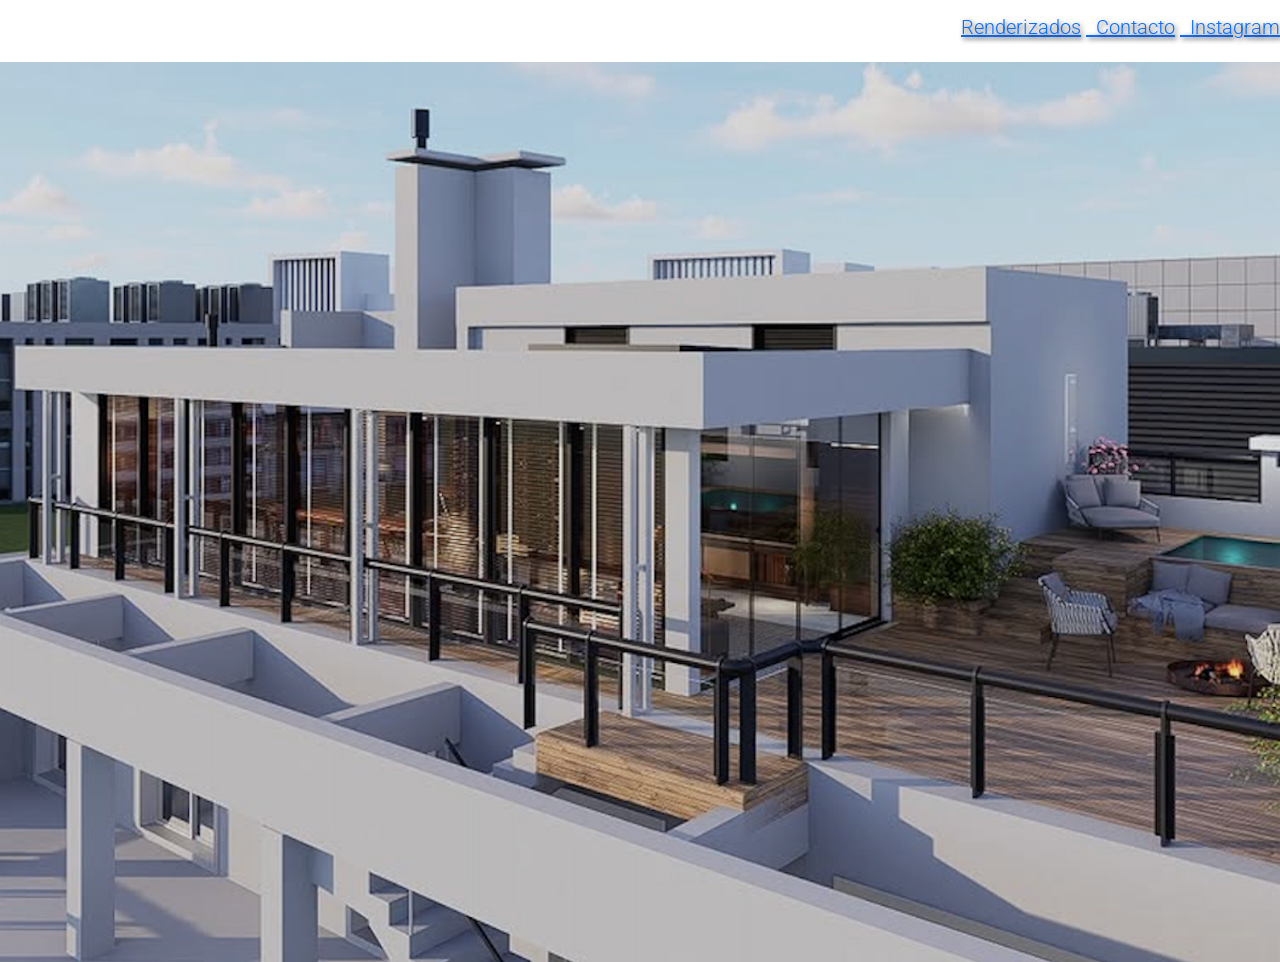
==== templates/arquitectura.html @ 2a53e87b "Corrección en eslogan renderizados y renombrado de Obras por Arquitectura" ====
<!DOCTYPE HTML>
<html lang="esp">

    <head>
    <meta charset="UTF-8">
    <title>Estudio Prack | Arquitectura</title>
    <meta name="description" content="Estudio Prack: arquitectura para empresas y oficinas, interiorismo y renderizados del arquitecto Jorge Prack. Contacto: +54 9 11 4063 9771. Instagram: @prackjorge">
    <meta name="keywords" content="Estudio Prack, Jorge Prack, arquitectura, interiorismo, renderizados, Buenos Aires, contacto,teléfono, email, Instagram">
    <meta name="author" content="Estudio Prack">

    <!-- Bootstrap CSS -->
    <link href="https://cdn.jsdelivr.net/npm/bootstrap@5.3.3/dist/css/bootstrap.min.css" rel="stylesheet">
    <link rel="stylesheet" href="../styles.css">
    </head>

    <body>
        <div class="navbar">
        <h2>EP | Arquitectura</h2>
            <h5>
                <a href="renderizados.html" class="custom-linkb">Renderizados</a>
                <a href="mailto:estudioprack@gmail.com" class="custom-linkb">&nbsp;&nbsp;Contacto</a>
                <a href="https://instagram.com/prackjorge" target="_blank" class="custom-linkb">&nbsp;&nbsp;Instagram</a>
            </h5>
        </div>
                <!-- Slides -->
        <div id="slides">
            <img src="../images/fondo1.png" class="slide visible" alt="Fondo 1">
            <img src="../images/fondo2.png" class="slide" alt="Fondo 2">
            <img src="../images/fondo3.png" class="slide" alt="Fondo 3">
            <img src="../images/fondo4.png" class="slide" alt="Fondo 4">
            <div class="carousel-overlay"></div>
        </div>

        <!-- Bootstrap JS -->
        <script src="https://cdn.jsdelivr.net/npm/bootstrap@5.3.3/dist/js/bootstrap.bundle.min.js"></script>

        <!-- Loop Fade JS -->
        <script>
            const slides = document.querySelectorAll('.slide');
            let current = 0;
            const fadeDuration = 4000;  // ms
            const displayDuration = 4000; // ms (tiempo que la foto está completamente visible)

            function showNextSlide() {
                const prev = slides[current];
                current = (current + 1) % slides.length;
                const next = slides[current];

                // Fade out previo
                prev.style.opacity = 0;

                // Fade in siguiente
                next.style.transition = `opacity ${fadeDuration/1000}s linear`;
                next.style.opacity = 1;
            }

            // Inicializa ciclo
            setInterval(showNextSlide, fadeDuration + displayDuration);
        </script>
    </body>
</html>
---- styles.css ----
/* styles.css */
@import url('https://fonts.googleapis.com/css2?family=Roboto:wght@300;500&display=swap');

:root {
    --white: #ffffff;
    --black: #000000;
    --black-rgb: 0,0,0;
    --red-rgb: 255,0,0;
}

body, html {
    height: 100%;
    margin: 0;
    text-align: center;
    font-family: 'Roboto', sans-serif;
}

/* Contenedor de slides */
#slides {
    position: relative;
    width: 100%;
    height: 100%;
    overflow: hidden; /* recorta abajo */
}

/* Slides individuales */
.slide {
    position: absolute;
    top: 0;
    left: 0;
    width: 100%;
    height: 100%;
    object-fit: cover;
    object-position: top; /* siempre mostrar borde superior */
    opacity: 0;
    transition: opacity 4s linear; /* fade-in / fade-out */
    transform: none; /* evita cualquier escala residual */
}

.slide.visible {
    opacity: 1;
}

/* Overlay */
.carousel-overlay {
    position: absolute;
    top: 0;
    left: 0;
    width: 100%;
    height: 100%;
    background: rgba(var(--black-rgb), 0.1);
    pointer-events: none;
}

/* Texto */
.carousel-caption {
    max-width: 100vw;
    white-space: nowrap;
    position: absolute;
    top: 55%;
    left: 50%;
    transform: translate(-50%, -50%);
}

.carousel-caption h2, h5 {
    color: var(--white);
    text-shadow: 2px 2px 5px rgba(var(--black-rgb), 0.7);
}

.lined {
    display: inline-block;
    border-top: 2px solid var(--white);
    border-bottom: 2px solid var(--white);
    padding: 4px 0;
    color: var(--white);
}

h2, h5 {
    color: var(--white);
    font-weight: 300;
}

a.custom-link {
    text-decoration: none;
    color: var(--white);
    font-weight: 300;
}

a.custom-link:hover {
    text-decoration: underline;
    text-decoration-style: dotted;
    text-underline-offset: 6px;
    text-decoration-color: var(--white);
}
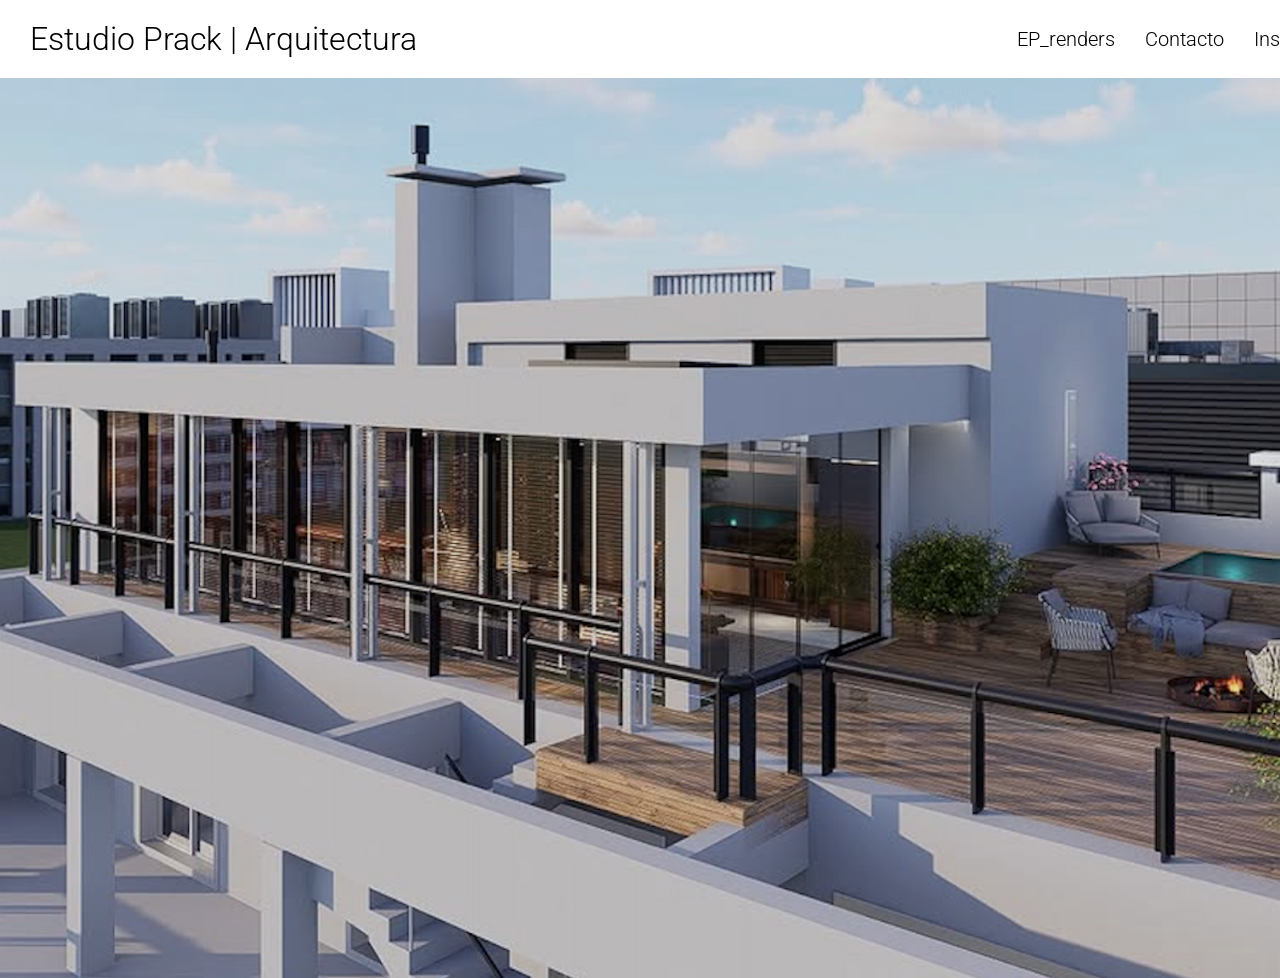
==== commit 77680d09: "Arreglo de espcaio entre elementos del navbar, y agregue el Target a EP_renders" ====
--- a/templates/arquitectura.html
+++ b/templates/arquitectura.html
@@ -15,9 +15,9 @@
 
     <body>
         <div class="navbar">
-        <h2>EP | Arquitectura</h2>
+            <h2>Estudio Prack | Arquitectura</h2>
             <h5>
-                <a href="renderizados.html" class="custom-linkb">Renderizados</a>
+                <a href="EP_renders.html" class="custom-linkb">EP_renders</a>
                 <a href="mailto:estudioprack@gmail.com" class="custom-linkb">&nbsp;&nbsp;Contacto</a>
                 <a href="https://instagram.com/prackjorge" target="_blank" class="custom-linkb">&nbsp;&nbsp;Instagram</a>
             </h5>
--- a/styles.css
+++ b/styles.css
@@ -1,94 +1,200 @@
-/* styles.css */
-@import url('https://fonts.googleapis.com/css2?family=Roboto:wght@300;500&display=swap');
-
-:root {
-    --white: #ffffff;
-    --black: #000000;
-    --black-rgb: 0,0,0;
-    --red-rgb: 255,0,0;
-}
-
-body, html {
-    height: 100%;
+/* styles.css */ 
+@import url('https://fonts.googleapis.com/css2?family=Roboto:wght@300;500&display=swap'); 
+
+:root { 
+    --white: #ffffff; 
+    --black: #000000; 
+    --black-rgb: 0,0,0; 
+} 
+
+body, html { 
+    height: 100%; 
+    margin: 0; 
+    text-align: center; 
+    font-family: 'Roboto', sans-serif; 
+} 
+
+/* INDEX */
+/* Contenedor de slides */ 
+#slides { position: relative; 
+    width: 100%; 
+    height: 100%; 
+    overflow: hidden; /* recorta abajo */ 
+} 
+
+/* Slides individuales */ 
+.slide { position: absolute; 
+    top: 0; left: 0; 
+    width: 100%; 
+    height: 100%; 
+    object-fit: cover; 
+    object-position: top; /* siempre mostrar borde superior */ 
+    opacity: 0; 
+    transition: opacity 4s linear; /* fade-in / fade-out */ 
+    transform: none; /* evita cualquier escala residual */ 
+} 
+
+.slide.visible { 
+    opacity: 1;
+} 
+
+/* Overlay */     
+.carousel-overlay { 
+    position: absolute; 
+    top: 0; left: 0; 
+    width: 100%; height: 100%; 
+    background: rgba(var(--black-rgb), 0.1); 
+    pointer-events: none; 
+} 
+
+/* Texto */ 
+.carousel-caption { 
+    max-width: 100vw; 
+    white-space: nowrap; 
+    position: absolute; 
+    top: 55%; 
+    left: 50%; 
+    transform: translate(-50%, -50%); 
+    color: var(--white); 
+    text-shadow: 2px 2px 5px rgba(var(--black-rgb), 0.7); 
+} 
+
+.lined { 
+    display: inline-block; 
+    border-top: 2px solid var(--white); 
+    border-bottom: 2px solid var(--white); 
+    padding: 4px 0; color: var(--white); 
+} 
+
+h2, h5 { 
+    color: var(--white); 
+    font-weight: 300; 
+} 
+
+
+/* Aplica directamente al <a> con clase custom-link */
+a.custom-link {
+    text-decoration: none;
+    color: var(--white);
+    font-weight: 300;
+}
+
+/* Hover sobre el enlace */
+a.custom-link:hover {
+    text-decoration: underline;
+    text-decoration-style: dotted;
+    text-underline-offset: 6px;
+    text-decoration-color: var(--white);
+}
+
+/* RENDERIZADOS */
+.navbar {
+    display: flex;
+    justify-content: space-between; /* pone espacio entre h2 y h5 */
+    align-items: center;
+    padding: 20px 30px;
+    width: 100%;
+    box-sizing: border-box;
+    flex-wrap: nowrap;
+}
+
+.navbar h2, .navbar h5 {
     margin: 0;
-    text-align: center;
-    font-family: 'Roboto', sans-serif;
-}
-
-/* Contenedor de slides */
-#slides {
+    padding: 0;
+    white-space: nowrap; /* una sola línea */
+    color: var(--black) !important;
+}
+
+.navbar h5 {
+    margin-left: 600px; /* espacio entre h2 y h5 */
+    padding: 0;
+    display: flex;       /* los enlaces en fila */
+    gap: 20px;           /* espacio entre enlaces */
+}
+
+.navbar h5, a {
+    text-decoration: none;
+    color: var(--black);
+    font-weight: 300;
+}
+
+
+.subtitle h2 { 
+    text-align: center; 
+    padding: 75px 0; 
+    color: var(--black) !important; 
+}
+
+.links-renderizados h2, h5 {
+    display: flex;
+    justify-content: space-between;
+    align-items: center;
+    padding: 0 40px;
+    color: var(--black) !important;
+    white-space: nowrap;
+    width: 100%;
+}
+
+
+.col-md-6 {
     position: relative;
-    width: 100%;
-    height: 100%;
-    overflow: hidden; /* recorta abajo */
-}
-
-/* Slides individuales */
-.slide {
+    height: 400px; /* ejemplo de altura */
+}
+
+.slide2 {
     position: absolute;
     top: 0;
     left: 0;
     width: 100%;
     height: 100%;
     object-fit: cover;
-    object-position: top; /* siempre mostrar borde superior */
+    object-position: top;
     opacity: 0;
-    transition: opacity 4s linear; /* fade-in / fade-out */
-    transform: none; /* evita cualquier escala residual */
-}
-
-.slide.visible {
+    transition: opacity 1s linear;
+}
+
+.slide2.visible {
     opacity: 1;
 }
 
-/* Overlay */
-.carousel-overlay {
-    position: absolute;
+
+
+a.custom-linkb { 
+    text-decoration: none; 
+    color: var(--black); 
+    font-weight: 300; 
+} 
+
+a.custom-linkb:hover { 
+    text-decoration: underline; 
+    text-decoration-style: dotted; 
+    text-underline-offset: 6px; 
+    text-decoration-color: var(--black); 
+} 
+
+/* Mantener dos columnas con calle interna de 5px */
+.row.slider-row {
+    margin-left: -2.5px;
+    margin-right: -2.5px;
+
+}
+
+.row.slider-row .col-md-6 {
+    padding-left: 2.5px;
+    padding-right: 2.5px;
+    box-sizing: border-box;
+}
+
+/* Separación interna entre slides dentro de cada columna */
+.slider-column .slide2 {
     top: 0;
     left: 0;
-    width: 100%;
+    width: auto;
     height: 100%;
-    background: rgba(var(--black-rgb), 0.1);
-    pointer-events: none;
-}
-
-/* Texto */
-.carousel-caption {
-    max-width: 100vw;
-    white-space: nowrap;
-    position: absolute;
-    top: 55%;
-    left: 50%;
-    transform: translate(-50%, -50%);
-}
-
-.carousel-caption h2, h5 {
-    color: var(--white);
-    text-shadow: 2px 2px 5px rgba(var(--black-rgb), 0.7);
-}
-
-.lined {
-    display: inline-block;
-    border-top: 2px solid var(--white);
-    border-bottom: 2px solid var(--white);
-    padding: 4px 0;
-    color: var(--white);
-}
-
-h2, h5 {
-    color: var(--white);
-    font-weight: 300;
-}
-
-a.custom-link {
-    text-decoration: none;
-    color: var(--white);
-    font-weight: 300;
-}
-
-a.custom-link:hover {
-    text-decoration: underline;
-    text-decoration-style: dotted;
-    text-underline-offset: 6px;
-    text-decoration-color: var(--white);
-}
+    margin: 15px; /* separación vertical entre slides */
+    object-fit: cover;
+    object-position: top;
+    opacity: 0;
+    transition: opacity 1s linear;
+    border: 5px solid var(--white); /* Borde para simular el padding interno */
+}
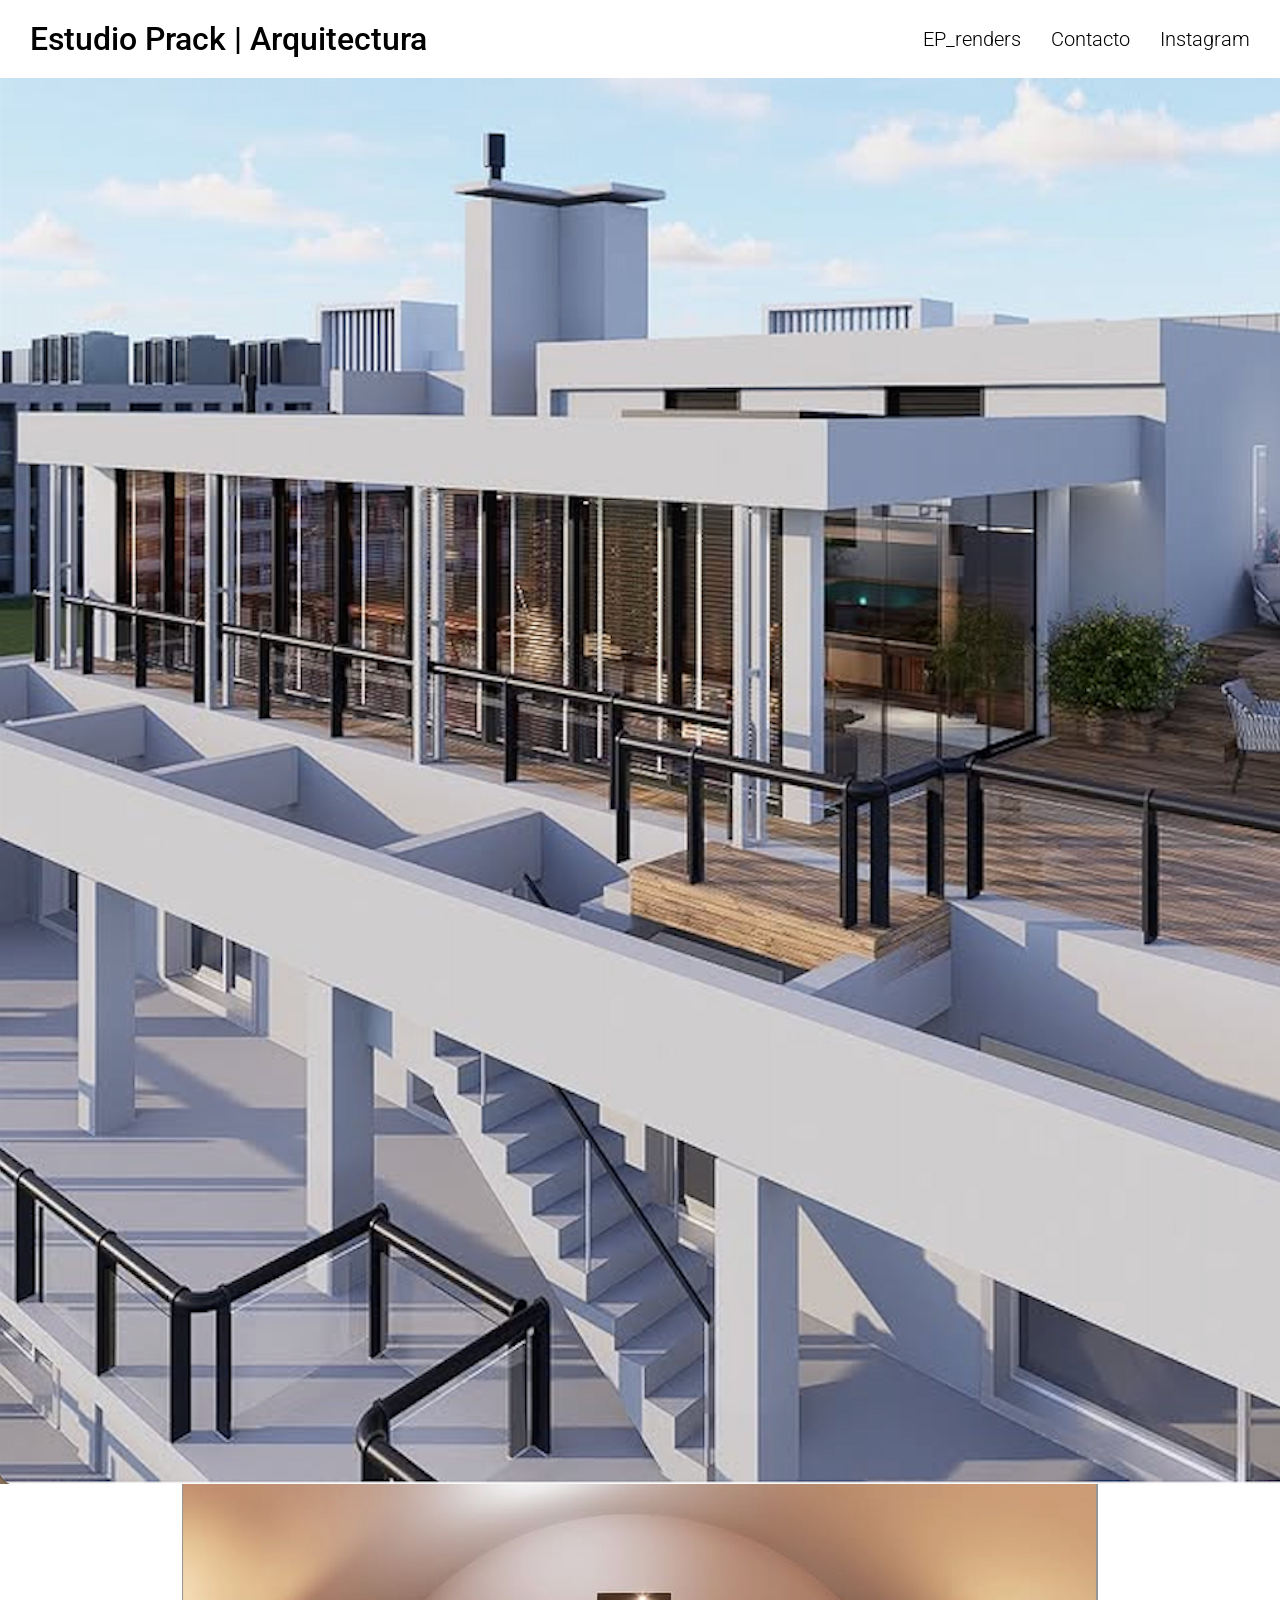
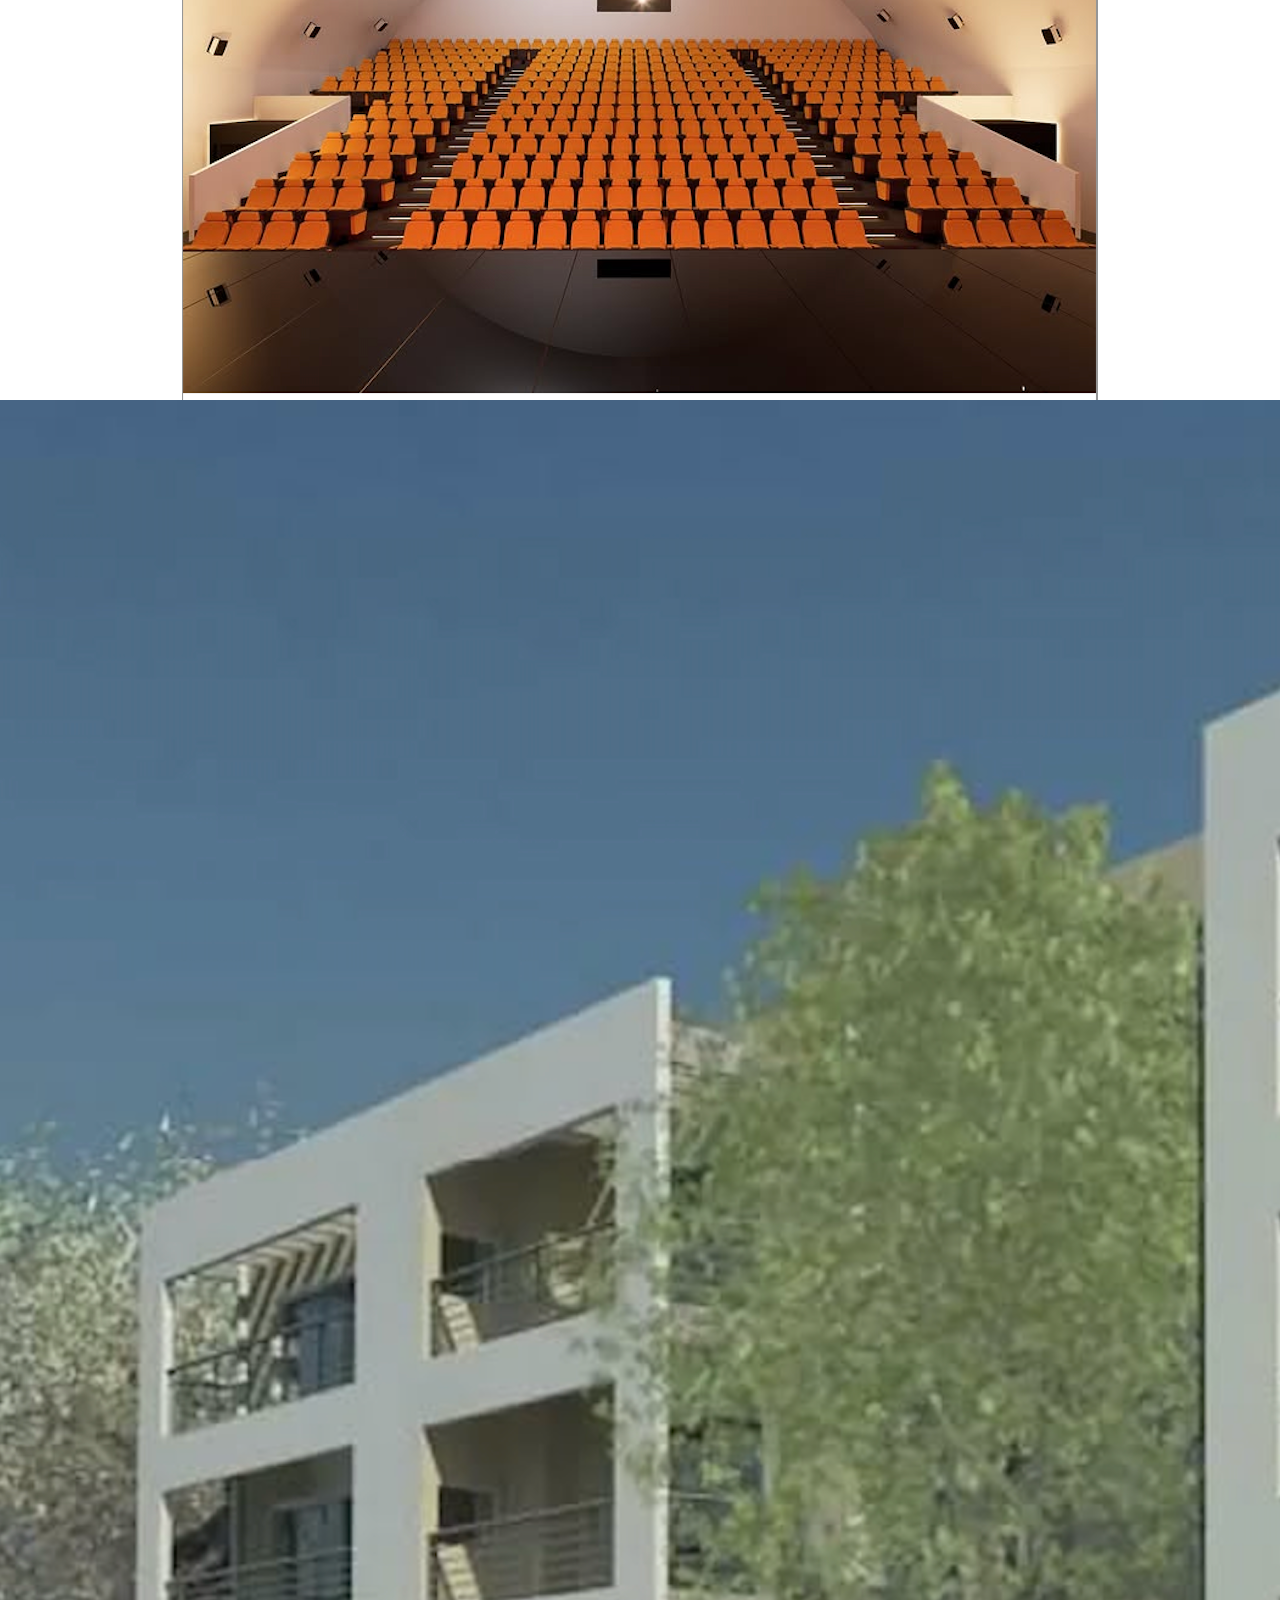
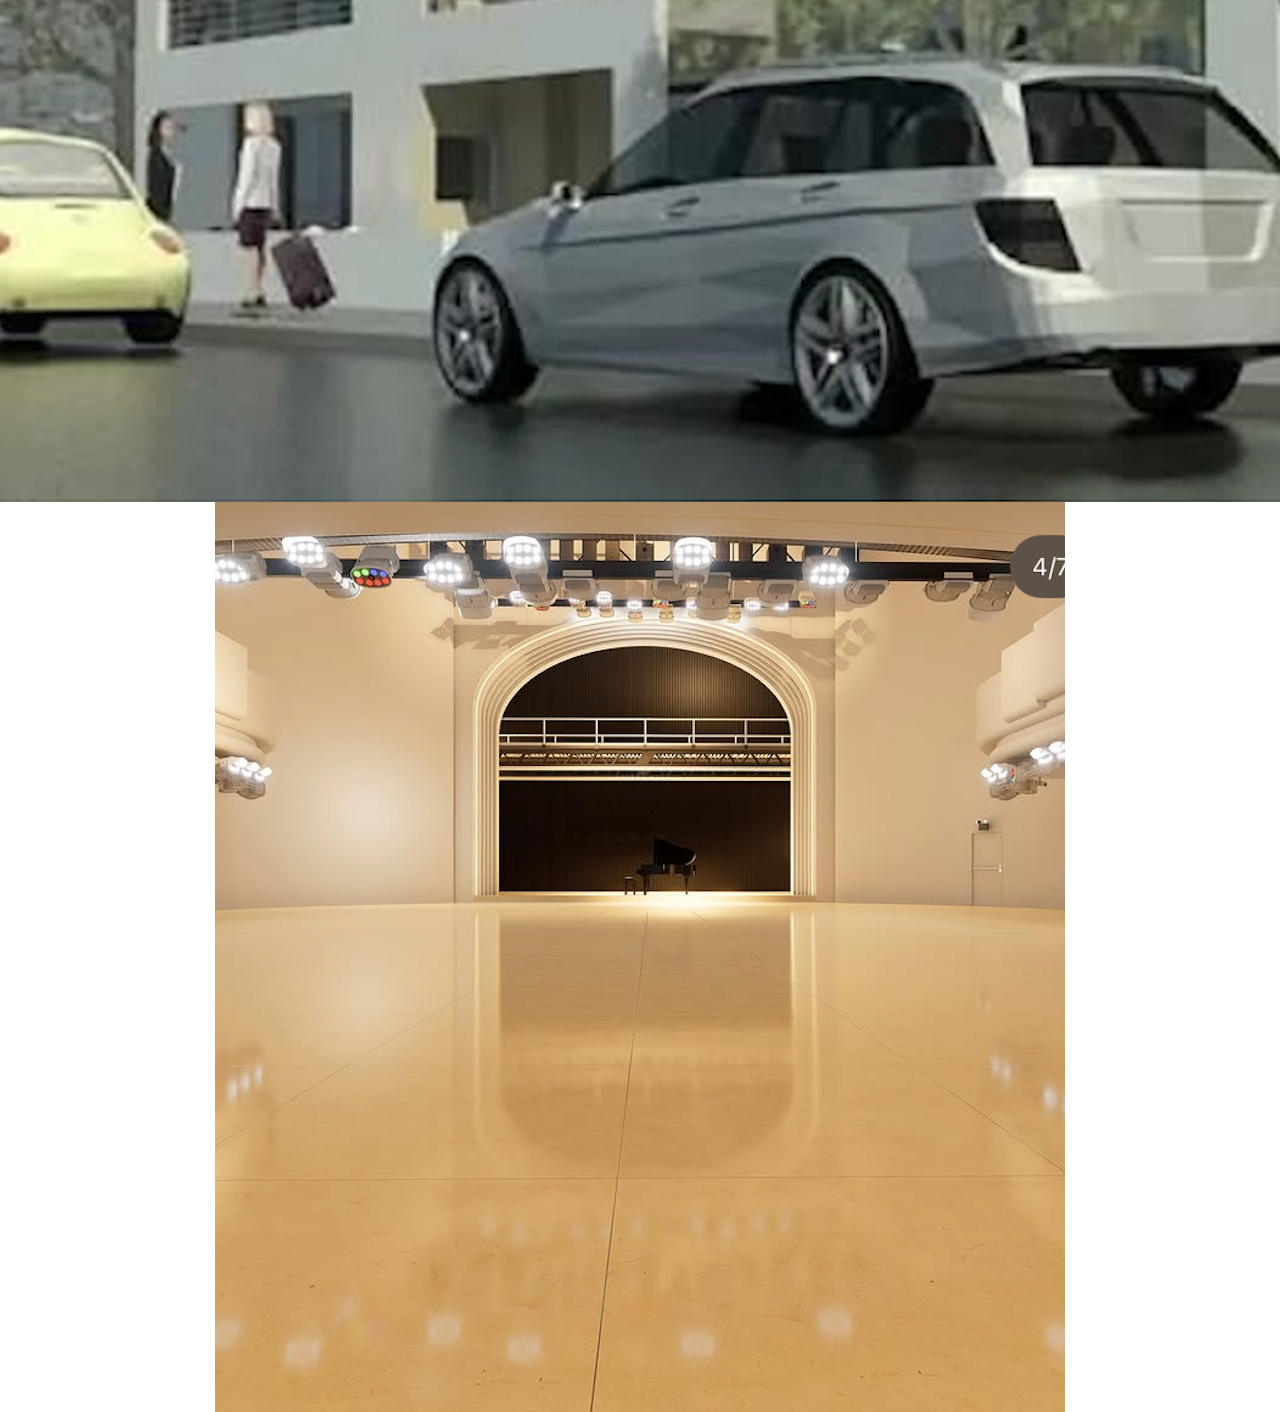
==== commit bb828e87: "Estilización del Target" ====
--- a/templates/arquitectura.html
+++ b/templates/arquitectura.html
@@ -3,7 +3,7 @@
 
     <head>
     <meta charset="UTF-8">
-    <title>Estudio Prack | Arquitectura</title>
+    <title class="lined">Estudio Prack | Arquitectura</title>
     <meta name="description" content="Estudio Prack: arquitectura para empresas y oficinas, interiorismo y renderizados del arquitecto Jorge Prack. Contacto: +54 9 11 4063 9771. Instagram: @prackjorge">
     <meta name="keywords" content="Estudio Prack, Jorge Prack, arquitectura, interiorismo, renderizados, Buenos Aires, contacto,teléfono, email, Instagram">
     <meta name="author" content="Estudio Prack">
--- a/styles.css
+++ b/styles.css
@@ -1,7 +1,7 @@
-/* styles.css */ 
 @import url('https://fonts.googleapis.com/css2?family=Roboto:wght@300;500&display=swap'); 
 
-:root { 
+:root {
+    --white-rgb: 255,255,255;
     --white: #ffffff; 
     --black: #000000; 
     --black-rgb: 0,0,0; 
@@ -10,154 +10,31 @@
 body, html { 
     height: 100%; 
     margin: 0; 
+    font-family: 'Roboto', sans-serif; 
     text-align: center; 
-    font-family: 'Roboto', sans-serif; 
 } 
 
-/* INDEX */
-/* Contenedor de slides */ 
-#slides { position: relative; 
-    width: 100%; 
-    height: 100%; 
-    overflow: hidden; /* recorta abajo */ 
-} 
-
-/* Slides individuales */ 
-.slide { position: absolute; 
-    top: 0; left: 0; 
-    width: 100%; 
-    height: 100%; 
-    object-fit: cover; 
-    object-position: top; /* siempre mostrar borde superior */ 
-    opacity: 0; 
-    transition: opacity 4s linear; /* fade-in / fade-out */ 
-    transform: none; /* evita cualquier escala residual */ 
-} 
-
-.slide.visible { 
-    opacity: 1;
-} 
-
-/* Overlay */     
-.carousel-overlay { 
-    position: absolute; 
-    top: 0; left: 0; 
-    width: 100%; height: 100%; 
-    background: rgba(var(--black-rgb), 0.1); 
-    pointer-events: none; 
-} 
-
-/* Texto */ 
-.carousel-caption { 
-    max-width: 100vw; 
-    white-space: nowrap; 
-    position: absolute; 
-    top: 55%; 
-    left: 50%; 
-    transform: translate(-50%, -50%); 
-    color: var(--white); 
-    text-shadow: 2px 2px 5px rgba(var(--black-rgb), 0.7); 
-} 
-
-.lined { 
-    display: inline-block; 
-    border-top: 2px solid var(--white); 
-    border-bottom: 2px solid var(--white); 
-    padding: 4px 0; color: var(--white); 
-} 
-
-h2, h5 { 
-    color: var(--white); 
-    font-weight: 300; 
-} 
-
-
-/* Aplica directamente al <a> con clase custom-link */
-a.custom-link {
-    text-decoration: none;
-    color: var(--white);
-    font-weight: 300;
-}
-
-/* Hover sobre el enlace */
-a.custom-link:hover {
-    text-decoration: underline;
-    text-decoration-style: dotted;
-    text-underline-offset: 6px;
-    text-decoration-color: var(--white);
-}
-
-/* RENDERIZADOS */
+/* Navbar */
 .navbar {
     display: flex;
-    justify-content: space-between; /* pone espacio entre h2 y h5 */
+    justify-content: space-between;
     align-items: center;
     padding: 20px 30px;
     width: 100%;
     box-sizing: border-box;
-    flex-wrap: nowrap;
 }
 
 .navbar h2, .navbar h5 {
     margin: 0;
     padding: 0;
-    white-space: nowrap; /* una sola línea */
-    color: var(--black) !important;
+    white-space: nowrap;
+    color: var(--black);
 }
 
 .navbar h5 {
-    margin-left: 600px; /* espacio entre h2 y h5 */
-    padding: 0;
-    display: flex;       /* los enlaces en fila */
-    gap: 20px;           /* espacio entre enlaces */
+    display: flex;
+    gap: 20px;
 }
-
-.navbar h5, a {
-    text-decoration: none;
-    color: var(--black);
-    font-weight: 300;
-}
-
-
-.subtitle h2 { 
-    text-align: center; 
-    padding: 75px 0; 
-    color: var(--black) !important; 
-}
-
-.links-renderizados h2, h5 {
-    display: flex;
-    justify-content: space-between;
-    align-items: center;
-    padding: 0 40px;
-    color: var(--black) !important;
-    white-space: nowrap;
-    width: 100%;
-}
-
-
-.col-md-6 {
-    position: relative;
-    height: 400px; /* ejemplo de altura */
-}
-
-.slide2 {
-    position: absolute;
-    top: 0;
-    left: 0;
-    width: 100%;
-    height: 100%;
-    object-fit: cover;
-    object-position: top;
-    opacity: 0;
-    transition: opacity 1s linear;
-}
-
-.slide2.visible {
-    opacity: 1;
-}
-
-
 
 a.custom-linkb { 
     text-decoration: none; 
@@ -172,29 +49,98 @@
     text-decoration-color: var(--black); 
 } 
 
-/* Mantener dos columnas con calle interna de 5px */
-.row.slider-row {
-    margin-left: -2.5px;
-    margin-right: -2.5px;
-
+/* Subtitle */
+.subtitle h2 { 
+    text-align: center; 
+    padding: 75px 0; 
+    color: var(--black); 
 }
 
-.row.slider-row .col-md-6 {
-    padding-left: 2.5px;
-    padding-right: 2.5px;
-    box-sizing: border-box;
+/* Slides */
+.col-md-6 {
+    position: relative;
+    height: 400px;
 }
 
-/* Separación interna entre slides dentro de cada columna */
-.slider-column .slide2 {
+.slide2 {
+    position: absolute;
     top: 0;
     left: 0;
     width: auto;
     height: 100%;
-    margin: 15px; /* separación vertical entre slides */
+    margin: 15px;
     object-fit: cover;
     object-position: top;
     opacity: 0;
     transition: opacity 1s linear;
-    border: 5px solid var(--white); /* Borde para simular el padding interno */
+    border: 5px solid var(--white);
 }
+
+/* Target */
+.subheading {
+    margin: 150px 15px 0px 15px;
+}
+.subheading h2 {
+    text-align: left;
+
+}
+.subheading h2.prueba{
+    margin: 30px 0;
+    padding: 0;
+}
+.links-renderizados {
+    display: flex;
+    flex-direction: row;
+    align-items: flex-start;
+    justify-content: flex-start;
+    gap: 20px;
+    padding: 60px 15px;
+}
+
+.target-column {
+    display: flex;
+    flex-direction: column;
+    align-items: flex-start; /* fuerza alineación a la izquierda */
+    gap: 20px;
+}
+
+.hover-column {
+    position: relative;
+    width: 250px;
+}
+
+.hover-box {
+    position: absolute;
+    top: 0;
+    left: 100px;
+    width: 500px;
+    height: 300px; 
+    padding: 0 0 0 30px;
+    font-family: 'Roboto';
+    font-weight: 300;
+    font-size: 1.2rem; /* mismo tamaño que h5/hover-link */
+    line-height: 1.4;
+    text-align: left;
+    background-color: var--(white-rgb);
+    color: var(--black);
+    border-radius: 5px;
+    display: none;
+    z-index: 10;
+    overflow-y: auto;
+}
+
+/* hover-link como h5 */
+.hover-link {
+    color: black;
+    text-decoration: none;
+    cursor: pointer;
+    font-weight: 300;
+    margin: 0;
+    padding: 0;
+}
+
+/* asegura que SOLO ese h2 con clase .prueba dentro de .subheading reciba el estilo */
+.subheading > h2.prueba {
+    margin: 30px 0;
+    padding: 0;
+}
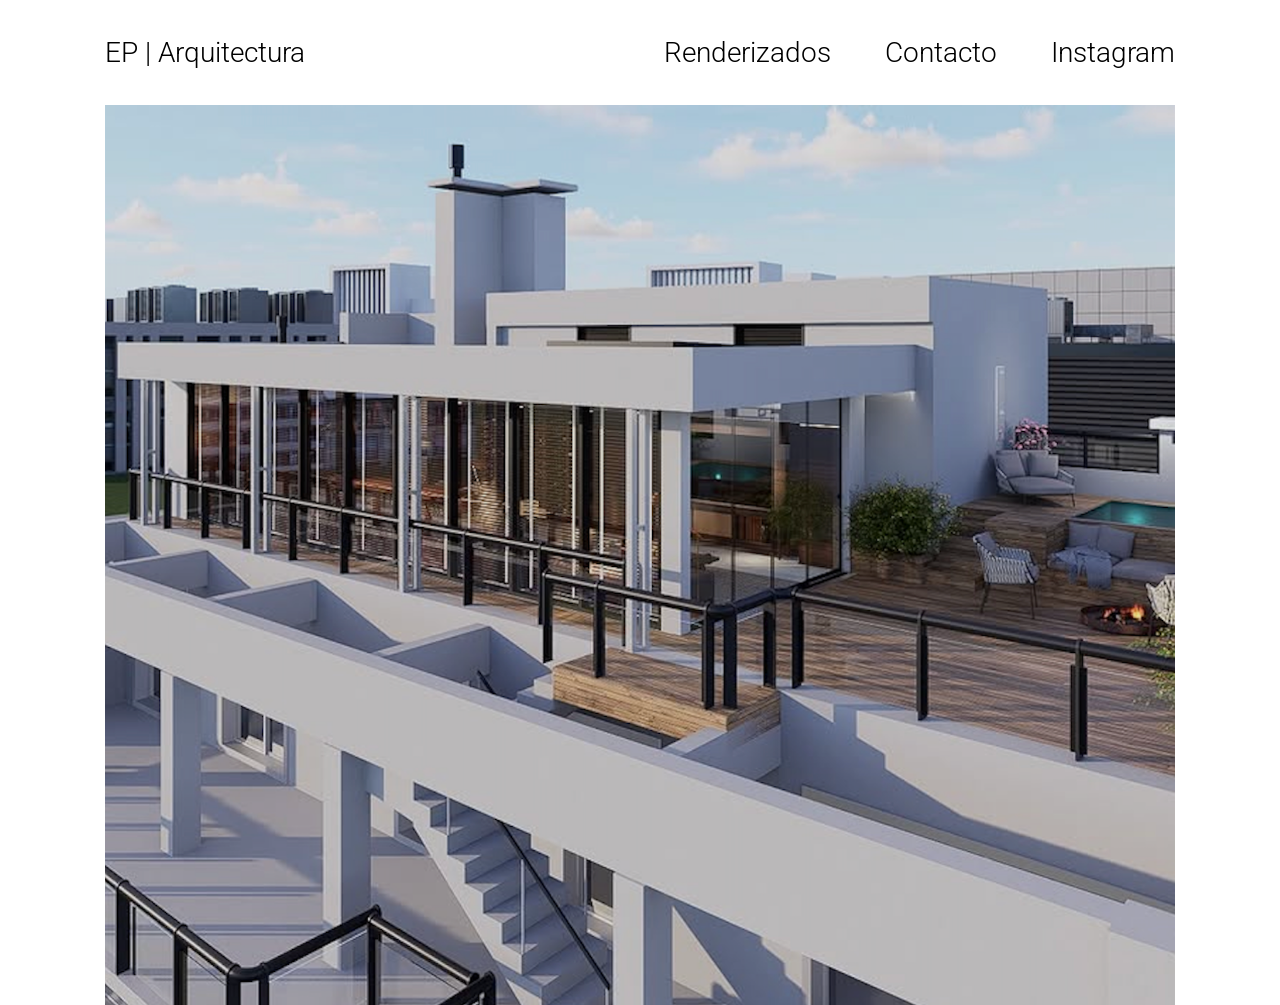
==== commit e9a6c536: "Actualicé estructura y estilos CSS, y renombré la página a Renderizados" ====
--- a/templates/arquitectura.html
+++ b/templates/arquitectura.html
@@ -14,13 +14,14 @@
     </head>
 
     <body>
+        <div class="container-fluid">
         <div class="navbar">
-            <h2>Estudio Prack | Arquitectura</h2>
-            <h5>
-                <a href="EP_renders.html" class="custom-linkb">EP_renders</a>
-                <a href="mailto:estudioprack@gmail.com" class="custom-linkb">&nbsp;&nbsp;Contacto</a>
-                <a href="https://instagram.com/prackjorge" target="_blank" class="custom-linkb">&nbsp;&nbsp;Instagram</a>
-            </h5>
+            <h3 class="text-black">EP | Arquitectura</h3>
+            <h3>
+                <a href="EP_renders.html" class="custom-link-bck">Renderizados</a>&nbsp;&nbsp;
+                <a href="mailto:estudioprack@gmail.com" class="custom-link-bck">Contacto</a>&nbsp;&nbsp;
+                <a href="https://instagram.com/prackjorge" target="_blank" class="custom-link-bck">Instagram</a>
+            </h3>
         </div>
                 <!-- Slides -->
         <div id="slides">
@@ -57,5 +58,6 @@
             // Inicializa ciclo
             setInterval(showNextSlide, fadeDuration + displayDuration);
         </script>
+        </div>
     </body>
 </html>
--- a/styles.css
+++ b/styles.css
@@ -1,146 +1,429 @@
-@import url('https://fonts.googleapis.com/css2?family=Roboto:wght@300;500&display=swap'); 
+@import url('https://fonts.googleapis.com/css2?family=Roboto:wght@300;500&display=swap');
+
+/* Global reset */
+* {
+  margin: 0;
+  padding: 0;
+  box-sizing: border-box; /* Ensures consistency in dimensions */
+}
 
 :root {
-    --white-rgb: 255,255,255;
-    --white: #ffffff; 
-    --black: #000000; 
-    --black-rgb: 0,0,0; 
-} 
-
-body, html { 
-    height: 100%; 
-    margin: 0; 
-    font-family: 'Roboto', sans-serif; 
-    text-align: center; 
-} 
+  --white-rgb: 255,255,255;
+  --white: #ffffff;
+  --medium-gray: #888888;
+  --black: #000000;
+  --black-rgb: 0,0,0;
+}
+
+body, html {
+  height: 100%;
+  padding: 0;
+  margin: 0;
+  text-align: center;
+}
+
+body, html, h1, h2, h3, h5 {
+  font-family: 'Roboto', sans-serif;
+  font-weight: 300;
+}
+
+h1 {
+  font-weight: 500;
+}
+/* INDEX */
+/* Contenedor de slides */
+#slides {
+  position: relative;
+  width: 100%;
+  height: 100vh; /* Usar viewport height real */
+  overflow: hidden; /* recorta abajo */
+  /*border: 0px solid purple;*/
+}
+
+/* Slides individuales */
+.slide {
+  position: absolute;
+  top: 0;
+  left: 0;
+  width: 100%;
+  height: 100%;
+  object-fit: cover;
+  object-position: top; /* siempre mostrar borde superior */
+  opacity: 0;
+  transition: opacity 4s linear; /* fade-in / fade-out */
+  transform: none; /* evita cualquier escala residual */
+}
+
+.slide.visible {
+  opacity: 1;
+}
+
+/* Overlay */
+.carousel-overlay {
+  position: absolute;
+  top: 0;
+  left: 0;
+  width: 100%;
+  height: 100%;
+  background: rgba(var(--black-rgb), 0.1);
+  pointer-events: none;
+  /*border: 0px solid purple;*/
+}
+
+.text-white {
+  color: var(--white);
+  font-weight: 300;
+  /*border: 0px solid purple;*/
+}
+
+.carousel-caption {
+  position: absolute;
+  top: 62%;
+  left: 50%;
+  transform: translate(-50%, -50%);
+  width: 768px;
+  min-height: 200px;
+  display: flex;
+  flex-direction: column;
+  justify-content: center;   /* centra vertical */
+  align-items: center;       /* centra horizontal */
+  text-align: center;
+  gap: 12px;                 /* espacio entre h1, h2 y links */
+  text-shadow: 2px 2px 5px rgba(var(--black-rgb), 0.7);
+  /*border: 0px solid white;*/
+}
+
+/* quitar márgenes por defecto y usar gap para separación */
+.carousel-caption h1,
+.carousel-caption h2 {
+  gap: 12px;
+  /*border: 0px solid white;*/
+}
+
+.carousel-caption h2 {
+  margin: 120px 0 0 0;
+  /*border: 0px solid white;*/
+}
+
+.lined {
+  display: inline-block;
+  border-top: 2px solid var(--white);
+  border-bottom: 2px solid var(--white);
+  padding: 4px 0;
+}
+
+.subtitulo {
+  display: block;
+  text-align: center;
+  font-size: 1.6rem;
+  padding: 0 0 0 0;
+  /*border: 0px solid purple;*/
+}
+
+/* Aplica directamente al <a> con clase custom-link */
+a.custom-link {
+  text-decoration: none;
+  /*border: 0px solid purple;*/
+}
+
+/* Hover sobre el enlace */
+a.custom-link:hover {
+  text-decoration: underline;
+  text-decoration-style: dotted;
+  text-underline-offset: 9px;
+  text-decoration-color: var(--white);
+}
+
+
+
+
+
+/* ARQUITECTURA / RENDERIZADOS */
+.container-fluid {
+padding: 0 105px 0 105px;
+
+/*border:  1px solid purple;*/
+}
+
+.text-black {
+  color: var(--black);
+  font-weight: 300;
+  height: auto;
+  /*border: 1px solid green;*/
+}
 
 /* Navbar */
+.navbar,
+.navbar h3, 
+.subtitle {
+  display: flex;
+  align-items: center;
+}
+
 .navbar {
-    display: flex;
-    justify-content: space-between;
-    align-items: center;
-    padding: 20px 30px;
-    width: 100%;
-    box-sizing: border-box;
-}
-
-.navbar h2, .navbar h5 {
+  justify-content: space-between;
+  width: 100%;
+  height: 105px;
+
+  /*border: 1px solid blue;*/
+}
+.navbar h3 {
+  gap: 20px;
+  margin: 0;
+  padding: 0;
+  white-space: nowrap;
+  color: var(--black);
+}
+.linedb {
+  display: inline-block;
+  border-top: 2px solid var(--black);
+  border-bottom: 2px solid var(--black);
+  padding: 4px 0;
+}
+a.custom-link-bck {
+  text-decoration: none;
+  color: var(--black);
+  font-weight: 300;
+
+  /*border: 1px solid green;*/
+}
+a.custom-link-bck:hover {
+  text-decoration: underline;
+  text-decoration-style: dotted;
+  text-underline-offset: 12px;
+  text-decoration-color: var(--black);
+}
+
+.subtitle {
+  display: flex;               /* usamos flex para centrar vertical */
+  flex-direction: column;      /* apilar h1 uno debajo del otro */
+  justify-content: center;     /* centra verticalmente */
+  align-items: center;         /* centra horizontalmente */
+  height: 500px;               /* altura fija */
+  padding: 0;
+}
+
+.subtitle h1 {
+  margin: 0;
+  line-height: 1.2;            /* separación normal entre líneas */
+  text-align: center;
+}
+
+/* Slides */
+.col-md-6 {
+  position: relative;
+  /*height: 400px;*/
+}
+
+.slider-row {
+  display: flex;
+  gap: 0px; /* espacio entre fotos */
+  margin-bottom: 20px; /* espacio entre hileras */
+}
+
+.slide2 {
+  width: 375px;
+  height: 375px;
+  object-fit: cover;
+}
+
+.slide3 {
+  flex: 1;        /* ocupa todo el espacio restante */
+  height: 375px;
+  object-fit: cover;
+}
+
+/* Target */
+.target-background {
+    padding: 100px 100px; /* top 30px, right 15px, bottom 0, left 15px */
+    background-image: url("images/fondo5.png");
+    background-size: cover;
+    background-position: center;
+    background-repeat: no-repeat;
+    position: relative;
+    height: 840px;
+}
+.target-background::before {
+  content: "";
+  position: absolute;
+  top: 0; left: 0; right: 0; bottom: 0;
+  background-color: rgba(255,255,255,0.8);
+  z-index: 1;
+}
+.target-background > * {
+  position: relative;
+  z-index: 2;
+}
+
+/* Subheading */
+.subheading {
+  margin: 0;
+  position: relative; /* asegura que z-index funcione */
+  z-index: 2;
+}
+
+.subheading h1 {
+  font-family: 'Roboto', sans-serif;
+  font-weight: 500;
+  color: var(--medium-gray);
+}
+
+.subheading h1,
+.subheading h3 {
+  text-align: left;
+  margin: 0 15px;  /* controla márgenes innecesarios */
+  position: relative;
+  z-index: 2;
+}
+
+.subheading h3.prueba {
+  margin: 30px 0;
+  padding: 0;
+}
+
+/* Links renderizados */
+.links-renderizados {
+  display: flex;
+  flex-direction: row;
+  align-items: flex-start;
+  justify-content: flex-start;
+  gap: 20px;
+  padding: 60px 15px;
+}
+
+/* Columns */
+.target-column {
+  display: flex;
+  flex-direction: column;
+  align-items: flex-start; /* fuerza alineación a la izquierda */
+  gap: 20px;
+}
+
+.hover-column {
+  position: relative;
+  width: 250px;
+}
+
+.hover-box {
+  position: absolute;
+  top: 0;
+  left: 100px;
+  width: 500px;
+  height: auto;
+  padding: 0 0 0 30px;
+  font-family: 'Roboto';
+  font-weight: 300;
+  font-size: 1.2rem; /* mismo tamaño que h5/hover-link */
+  line-height: 1.7;
+  text-align: left;
+  background-color: none;
+  color: var(--black);
+  border-radius: 5px;
+  display: none;
+  z-index: 10;
+  overflow-y: auto;
+}
+
+/* hover-link como h5 */
+.hover-link {
+  color: var(--medium-gray);
+  text-decoration: none;
+  cursor: pointer;
+  font-weight: 300;
+  margin: 0;
+  padding: 0;
+}
+.hover-link:hover {
+  color: var(--black);
+}
+
+/* asegura que SOLO ese h2 con clase .prueba dentro de .subheading reciba el estilo */
+.subheading > h3.prueba {
+  margin: 0;
+  padding: 0;
+}
+
+/* Bajada */
+.bajada {
+  display: flex;
+  flex-direction: row;
+  max-width: 760px;
+  padding: 0 15px;
+  /*border: 1px solid red;*/
+}
+
+/* Botones */
+.botones {
+  display: flex;
+}
+
+.boton {
+  flex: 1;
+  text-align: center;
+  color: var(--medium-gray);
+  background-color: var(--white);
+  font-weight: 300;
+  padding: 20px 0;
+  cursor: pointer;
+  margin: 0;           /* quita el margen del h2 */
+  /*border-right: 1px solid black;  /* quita separación entre botones */
+  box-sizing: border-box;  /* incluye border en el ancho */
+  /*border: 1px solid black; /* opcional */
+}
+
+.boton:last-child {
+  /*border-left: 1px solid black; /* para que el borde final quede */
+}
+
+.boton:hover {
+  color: var(--black);
+  border: 1px dashed var(--black);
+}
+
+hr {
     margin: 0;
     padding: 0;
-    white-space: nowrap;
-    color: var(--black);
-}
-
-.navbar h5 {
-    display: flex;
-    gap: 20px;
-}
-
-a.custom-linkb { 
-    text-decoration: none; 
-    color: var(--black); 
-    font-weight: 300; 
-} 
-
-a.custom-linkb:hover { 
-    text-decoration: underline; 
-    text-decoration-style: dotted; 
-    text-underline-offset: 6px; 
-    text-decoration-color: var(--black); 
-} 
-
-/* Subtitle */
-.subtitle h2 { 
-    text-align: center; 
-    padding: 75px 0; 
-    color: var(--black); 
-}
-
-/* Slides */
-.col-md-6 {
-    position: relative;
-    height: 400px;
-}
-
-.slide2 {
-    position: absolute;
-    top: 0;
-    left: 0;
-    width: auto;
-    height: 100%;
-    margin: 15px;
-    object-fit: cover;
-    object-position: top;
-    opacity: 0;
-    transition: opacity 1s linear;
-    border: 5px solid var(--white);
-}
-
-/* Target */
-.subheading {
-    margin: 150px 15px 0px 15px;
-}
-.subheading h2 {
-    text-align: left;
-
-}
-.subheading h2.prueba{
-    margin: 30px 0;
-    padding: 0;
-}
-.links-renderizados {
-    display: flex;
-    flex-direction: row;
-    align-items: flex-start;
-    justify-content: flex-start;
-    gap: 20px;
-    padding: 60px 15px;
-}
-
-.target-column {
-    display: flex;
-    flex-direction: column;
-    align-items: flex-start; /* fuerza alineación a la izquierda */
-    gap: 20px;
-}
-
-.hover-column {
-    position: relative;
-    width: 250px;
-}
-
-.hover-box {
-    position: absolute;
-    top: 0;
-    left: 100px;
-    width: 500px;
-    height: 300px; 
-    padding: 0 0 0 30px;
-    font-family: 'Roboto';
-    font-weight: 300;
-    font-size: 1.2rem; /* mismo tamaño que h5/hover-link */
-    line-height: 1.4;
-    text-align: left;
-    background-color: var--(white-rgb);
-    color: var(--black);
-    border-radius: 5px;
-    display: none;
-    z-index: 10;
-    overflow-y: auto;
-}
-
-/* hover-link como h5 */
-.hover-link {
-    color: black;
-    text-decoration: none;
-    cursor: pointer;
-    font-weight: 300;
-    margin: 0;
-    padding: 0;
-}
-
-/* asegura que SOLO ese h2 con clase .prueba dentro de .subheading reciba el estilo */
-.subheading > h2.prueba {
-    margin: 30px 0;
-    padding: 0;
-}+}
+
+/* Contenedores de imágenes */
+.slide2-container {
+width: 375px;          /* cuadrado */
+height: 375px;
+overflow: hidden;      /* mantiene la caja fija */
+flex-shrink: 0;
+/*border: 2px solid orange;*/
+}
+
+.slide3-container {
+flex: 1;               /* ocupa el resto del ancho */
+height: 375px;
+overflow: hidden;
+flex-shrink: 0;
+
+/*border: 2px solid orange;*/
+}
+
+/* Filas de la grilla */
+.slider-row {
+display: flex;
+gap: 10px;             /* espacio entre cajas */
+margin-bottom: 10px;   /* espacio entre hileras */
+}
+
+/* Imágenes dentro de los contenedores */
+.slide2-container img,
+.slide3-container img {
+width: 100%;
+height: 100%;
+object-fit: cover;
+object-position: top;
+transition: transform 0.5s ease;
+}
+
+/* Zoom al pasar el mouse */
+.slide2-container:hover img,
+.slide3-container:hover img {
+transform: scale(1.05); /* zoom interno sin alterar la caja */
+}
+
+
